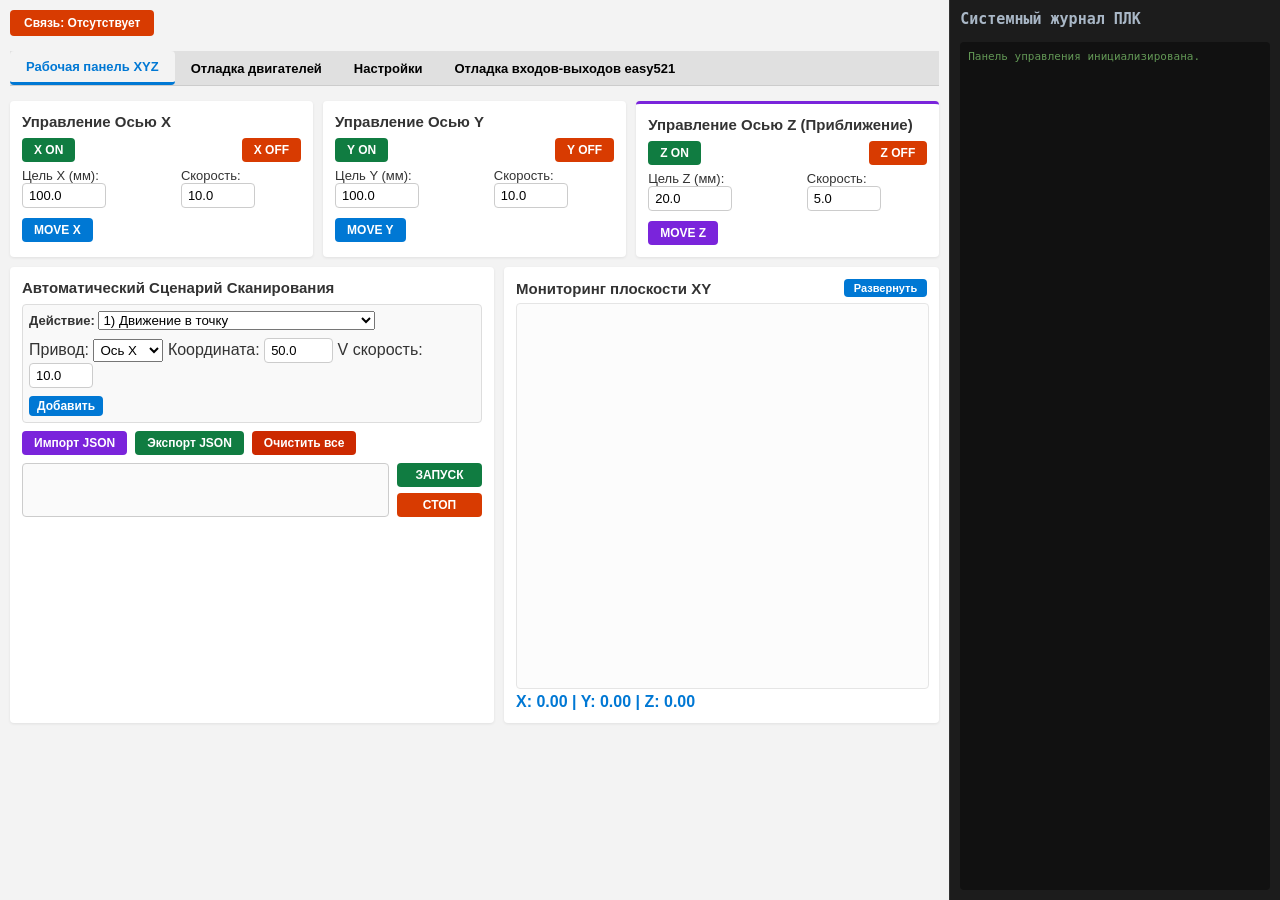
==== src/index.html @ 15db2888 "Initial commit: Inovance XYZ scanner control suite servo_core durable queue (core/), PyQt5 control p" ====
<!DOCTYPE html>
<html lang="ru">
<head>
  <meta charset="UTF-8">
  <title>Inovance XYZ Antenna Scanner Panel</title>
  <link rel="stylesheet" href="style.css">
</head>
<body>

<div id="app">
  <div class="main-content">
    <div class="status-bar">
      <button id="btnConnect" class="btn-danger" style="padding: 6px 14px;" onclick="toggleConnect()">Связь: Отсутствует</button>
    </div>

    <div class="tabs">
      <button id="tab1" class="tab active" onclick="switchTab(1)">Рабочая панель XYZ</button>
      <button id="tab2" class="tab" onclick="switchTab(2)">Отладка двигателей</button>
      <button id="tab3" class="tab" onclick="switchTab(3)">Настройки</button>
      <button id="tab4" class="tab" onclick="switchTab(4)">Отладка входов-выходов easy521</button>
    </div>

    <div id="content1" class="tab-content active">
      <div class="grid-3">
        <div class="card">
          <h3>Управление Осью X</h3>
          <div class="form-group">
            <button class="btn-success" onclick="sendPower(1, true)">X ON</button>
            <button class="btn-danger" onclick="sendPower(1, false)">X OFF</button>
          </div>
          <div class="form-group" style="justify-content: flex-start; gap: 15px; margin-bottom: 10px;">
            <label>Цель X (мм): <input id="main_x_pos" type="number" step="0.01" value="100.0" style="width: 70px;"></label>
            <label>Скорость: <input id="main_x_spd" type="number" step="0.1" value="10.0" style="width: 60px;"></label>
          </div>
          <button class="btn-primary" onclick="moveAbsMain(1)">MOVE X</button>
        </div>

        <div class="card">
          <h3>Управление Осью Y</h3>
          <div class="form-group">
            <button class="btn-success" onclick="sendPower(2, true)">Y ON</button>
            <button class="btn-danger" onclick="sendPower(2, false)">Y OFF</button>
          </div>
          <div class="form-group" style="justify-content: flex-start; gap: 15px; margin-bottom: 10px;">
            <label>Цель Y (мм): <input id="main_y_pos" type="number" step="0.01" value="100.0" style="width: 70px;"></label>
            <label>Скорость: <input id="main_y_spd" type="number" step="0.1" value="10.0" style="width: 60px;"></label>
          </div>
          <button class="btn-primary" onclick="moveAbsMain(2)">MOVE Y</button>
        </div>

        <div class="card" style="border-top: 3px solid #7a24db;">
          <h3>Управление Осью Z (Приближение)</h3>
          <div class="form-group">
            <button class="btn-success" onclick="sendPower(3, true)">Z ON</button>
            <button class="btn-danger" onclick="sendPower(3, false)">Z OFF</button>
          </div>
          <div class="form-group" style="justify-content: flex-start; gap: 15px; margin-bottom: 10px;">
            <label>Цель Z (мм): <input id="main_z_pos" type="number" step="0.01" value="20.0" style="width: 70px;"></label>
            <label>Скорость: <input id="main_z_spd" type="number" step="0.1" value="5.0" style="width: 60px;"></label>
          </div>
          <button class="btn-primary" style="background: #7a24db;" onclick="moveAbsMain(3)">MOVE Z</button>
        </div>
      </div>

      <div class="flex-row-dynamic">
        <div class="card card-trajectory">
          <h3>Автоматический Сценарий Сканирования</h3>
          
          <div class="form-group" style="justify-content: flex-start; gap: 8px; flex-wrap: wrap; margin-bottom: 8px; background: #f9f9f9; padding: 6px; border-radius: 4px; border: 1px solid #ddd;">
            <label><b>Действие:</b> 
              <select id="stepTypeSelect" onchange="toggleStepInputs()">
                <option value="move">1) Движение в точку</option>
                <option value="move_pulse">2) Движение в точку с выдачей импульса</option>
                <option value="delay">3) Задержка (мс)</option>
                <option value="scpi">4) SCPI Команда</option>
                <option value="pulse">5) Отправка импульса</option>
              </select>
            </label>

            <span id="input_group_move">
              Привод:
              <select id="q_axis_select" style="width: 70px; padding: 2px;">
                <option value="1">Ось X</option>
                <option value="2">Ось Y</option>
                <option value="3">Ось Z</option>
              </select>
              Координата: <input id="q_coord" type="number" step="0.1" value="50.0" style="width:55px;">
              V скорость: <input id="q_speed" type="number" step="0.1" value="10.0" style="width:50px;">
            </span>

            <span id="input_group_delay" style="display:none;">
              Пауза: <input id="q_delay" type="number" value="1000" style="width:60px;"> мс
            </span>
            <span id="input_group_scpi" style="display:none;">
              Cmd: <input id="q_scpi" type="text" value=":INITiate:IMMediate" style="width:140px;">
            </span>
            <span id="input_group_pulse" style="display:none; color: #555; font-size: 11px;">
              (Выход Y0 ПЛК)
            </span>

            <button class="btn-primary" style="padding: 3px 8px;" onclick="addPolymorphicStep()">Добавить</button>
          </div>
          
          <div class="form-group" style="justify-content: flex-start; gap: 8px; margin-bottom: 8px;">
            <button class="btn-primary" style="background: #7a24db;" onclick="importJsonSequence()">Импорт JSON</button>
            <button class="btn-success" onclick="exportJsonSequence()">Экспорт JSON</button>
            <button class="btn-danger" style="background: #cc2900;" onclick="clearSelectedPoints()">Очистить все</button>
          </div>

          <div class="trajectory-controls-wrapper" style="display: flex; gap: 8px;">
            <div id="queueContainer" class="queue-container" style="flex: 1;"></div>
            <div class="trajectory-action-btns" style="display:flex; flex-direction:column; gap:6px;">
              <button class="btn-success" style="width:85px;" onclick="startQueue()">ЗАПУСК</button>
              <button class="btn-danger" style="width:85px;" onclick="stopQueue()">СТОП</button>
            </div>
          </div>
        </div>

        <div class="card card-monitoring">
          <div style="display: flex; justify-content: space-between; align-items: center; margin-bottom: 6px;">
            <h3 style="margin: 0;">Мониторинг плоскости XY</h3>
            <button id="btnExpandMonitor" class="btn-primary" style="padding: 3px 10px; font-size: 11px;" onclick="toggleMonitorExpansion()">Развернуть</button>
          </div>
          <canvas id="xyPlotCanvas" height="280"></canvas> 
          <div id="mainRealStats" class="stats-lbl">X: 0.00 | Y: 0.00 | Z: 0.00</div>
        </div>
      </div>
    </div>

    <div id="content2" class="tab-content">
      <div class="grid-3">
        
        <div class="card" style="border-top: 3px solid #0078d4;">
          <h3>Тесты: Ось X</h3>
          <div id="xRealStats" class="stats-lbl">Реальные: 0.00 мм</div>
          <div id="xRawPos" class="raw-data">D210: [0, 0]</div>
          <div id="xErrors" class="raw-data" style="color: #666; font-weight: bold; margin-bottom: 4px;">Ошибки: Нет</div>
          <button class="btn-primary" style="padding: 2px 6px; font-size: 11px; margin-bottom: 6px; background:#4a4a4a;" onclick="readAxisErrorDebug(1)">🔄 Читать MC_ReadAxisError</button>
          <canvas id="xLinearCanvas" width="380" height="40"></canvas>
          <div class="form-group" style="margin-top:6px;">
            <button class="btn-success" onclick="sendPower(1, true)">ON</button>
            <button class="btn-danger" onclick="sendPower(1, false)">OFF</button>
            <button class="btn-warn" onclick="sendReset(1)">Сброс</button>
          </div>
          
          <h4>Позиционирование (MC_MoveAbsolute)</h4>
          <div class="form-group"><label>Коорд (мм):</label><input id="dbg_x_abs_pos" type="number" value="50.0"></div>
          <div class="form-group"><label>Скорость:</label><input id="dbg_x_abs_spd" type="number" value="5.0"></div>
          <button class="btn-primary" style="width:100%; margin-bottom:8px;" onclick="moveAbsDbg(1)">MOVE X</button>
          
          <h4>Смещение координат (MC_SetPosition)</h4>
          <div class="form-group"><label>Новая поз:</label><input id="dbg_x_set_val" type="number" value="0.0"></div>
          <div style="display:flex; gap:6px;">
            <button class="btn-warn" style="flex:1;" onclick="setPosDbg(1)">Применить (D16)</button>
            <button class="btn-danger" style="flex:1; background:#8e24aa;" onclick="resetPosDbg(1)">Сброс в 0.00</button>
          </div>

          <h4>Режим скорости (MC_MoveVelocity)</h4>
          <div class="form-group"><label>V скорость:</label><input id="dbg_x_vel_spd" type="number" value="10.0"></div>
          <div class="form-group"><label>Разгон / Зам:</label>
            <input id="dbg_x_vel_acc" type="number" value="20.0" style="width:45px;">
            <input id="dbg_x_vel_dec" type="number" value="20.0" style="width:45px;">
          </div>
          <div style="display:flex; gap:6px;">
            <button class="btn-success" style="flex:1; background:#0078d4;" onclick="moveVelDbg(1)">КРУИЗ X</button>
            <button class="btn-danger" style="flex:1;" onclick="stopVelDbg(1)">STOP X</button>
          </div>
        </div>

        <div class="card" style="border-top: 3px solid #107c41;">
          <h3>Тесты: Ось Y</h3>
          <div id="yRealStats" class="stats-lbl" style="color:#107c41;">Реальные: 0.00 мм</div>
          <div id="yRawPos" class="raw-data">D220: [0, 0]</div>
          <div id="yErrors" class="raw-data" style="color: #666; font-weight: bold; margin-bottom: 4px;">Ошибки: Нет</div>
          <button class="btn-primary" style="padding: 2px 6px; font-size: 11px; margin-bottom: 6px; background:#4a4a4a;" onclick="readAxisErrorDebug(2)">🔄 Читать MC_ReadAxisError</button>
          <canvas id="yLinearCanvas" width="380" height="40"></canvas>
          <div class="form-group" style="margin-top:6px;">
            <button class="btn-success" onclick="sendPower(2, true)">ON</button>
            <button class="btn-danger" onclick="sendPower(2, false)">OFF</button>
            <button class="btn-warn" onclick="sendReset(2)">Сброс</button>
          </div>
          
          <h4>Позиционирование (MC_MoveAbsolute)</h4>
          <div class="form-group"><label>Коорд (мм):</label><input id="dbg_y_abs_pos" type="number" value="50.0"></div>
          <div class="form-group"><label>Скорость:</label><input id="dbg_y_abs_spd" type="number" value="5.0"></div>
          <button class="btn-primary" style="width:100%; background:#107c41; margin-bottom:8px;" onclick="moveAbsDbg(2)">MOVE Y</button>
          
          <h4>Смещение координат (MC_SetPosition)</h4>
          <div class="form-group"><label>Новая поз:</label><input id="dbg_y_set_val" type="number" value="0.0"></div>
          <div style="display:flex; gap:6px;">
            <button class="btn-warn" style="flex:1;" onclick="setPosDbg(2)">Применить (D46)</button>
            <button class="btn-danger" style="flex:1; background:#8e24aa;" onclick="resetPosDbg(2)">Сброс в 0.00</button>
          </div>

          <h4>Режим скорости (MC_MoveVelocity)</h4>
          <div class="form-group"><label>V скорость:</label><input id="dbg_y_vel_spd" type="number" value="10.0"></div>
          <div class="form-group"><label>Разгон / Зам:</label>
            <input id="dbg_y_vel_acc" type="number" value="20.0" style="width:45px;">
            <input id="dbg_y_vel_dec" type="number" value="20.0" style="width:45px;">
          </div>
          <div style="display:flex; gap:6px;">
            <button class="btn-success" style="flex:1; background:#107c41;" onclick="moveVelDbg(2)">КРУИЗ Y</button>
            <button class="btn-danger" style="flex:1;" onclick="stopVelDbg(2)">STOP Y</button>
          </div>
        </div>

        <div class="card" style="border-top: 3px solid #7a24db;">
          <h3>Тесты: Ось Z</h3>
          <div id="zRealStats" class="stats-lbl" style="color:#7a24db;">Реальные: 0.00 мм</div>
          <div id="zRawPos" class="raw-data">D240: [0, 0]</div>
          <div id="zErrors" class="raw-data" style="color: #666; font-weight: bold; margin-bottom: 4px;">Ошибки: Нет</div>
          <button class="btn-primary" style="padding: 2px 6px; font-size: 11px; margin-bottom: 6px; background:#4a4a4a;" onclick="readAxisErrorDebug(3)">🔄 Читать MC_ReadAxisError</button>
          <canvas id="zLinearCanvas" width="380" height="40"></canvas>
          <div class="form-group" style="margin-top:6px;">
            <button class="btn-success" onclick="sendPower(3, true)">ON</button>
            <button class="btn-danger" onclick="sendPower(3, false)">OFF</button>
            <button class="btn-warn" onclick="sendReset(3)">Сброс</button>
          </div>
          
          <h4>Позиционирование (MC_MoveAbsolute)</h4>
          <div class="form-group"><label>Коорд (мм):</label><input id="dbg_z_abs_pos" type="number" value="10.0"></div>
          <div class="form-group"><label>Скорость:</label><input id="dbg_z_abs_spd" type="number" value="4.0"></div>
          <button class="btn-primary" style="width:100%; background:#7a24db; margin-bottom:8px;" onclick="moveAbsDbg(3)">MOVE Z</button>
          
          <h4>Смещение координат (MC_SetPosition)</h4>
          <div class="form-group"><label>Новая поз:</label><input id="dbg_z_set_val" type="number" value="0.0"></div>
          <div style="display:flex; gap:6px;">
            <button class="btn-warn" style="flex:1;" onclick="setPosDbg(3)">Применить (D66)</button>
            <button class="btn-danger" style="flex:1; background:#8e24aa;" onclick="resetPosDbg(3)">Сброс в 0.00</button>
          </div>

          <h4>Режим скорости (MC_MoveVelocity)</h4>
          <div class="form-group"><label>V скорость:</label><input id="dbg_z_vel_spd" type="number" value="5.0"></div>
          <div class="form-group"><label>Разгон / Зам:</label>
            <input id="dbg_z_vel_acc" type="number" value="10.0" style="width:45px;">
            <input id="dbg_z_vel_dec" type="number" value="10.0" style="width:45px;">
          </div>
          <div style="display:flex; gap:6px;">
            <button class="btn-success" style="flex:1; background:#7a24db;" onclick="moveVelDbg(3)">КРУИЗ Z</button>
            <button class="btn-danger" style="flex:1;" onclick="stopVelDbg(3)">STOP Z</button>
          </div>
        </div>

      </div>
    </div>

    <div id="content3" class="tab-content">
      <div class="grid-3"> <div class="card">
          <h3>Параметры связи ПЛК</h3>
          <div class="form-group"><label>IP Адрес:</label><input id="cfg_plc_ip" type="text" value="192.168.1.88"></div>
          <div class="form-group"><label>Порт Modbus:</label><input id="cfg_plc_port" type="number" value="502"></div>
          <div class="form-group"><label>Период опроса (мс):</label><input id="cfg_poll_ms" type="number" value="150"></div>
        </div>
        <div class="card">
          <h3>Параметры Анализатора (SCPI)</h3>
          <div class="form-group"><label>IP Адрес:</label><input id="cfg_scpi_ip" type="text" value="192.168.1.99"></div>
          <div class="form-group"><label>Порт прибора:</label><input id="cfg_scpi_port" type="number" value="5025"></div>
        </div>
        <div class="card" style="border-top: 3px solid #7a24db;">
          <h3>Конфигурация сетки XYZ шкал</h3>
          <div class="form-group"><label>Мин. X (мм):</label><input id="cfg_x_min" type="number" value="-50.0"></div>
          <div class="form-group"><label>Макс. X (мм):</label><input id="cfg_x_max" type="number" value="500.0"></div>
          <div class="form-group"><label>Мин. Y (мм):</label><input id="cfg_y_min" type="number" value="-50.0"></div>
          <div class="form-group"><label>Макс. Y (мм):</label><input id="cfg_y_max" type="number" value="500.0"></div>
          <div class="form-group"><label>Мин. Z (мм):</label><input id="cfg_z_min" type="number" value="-10.0"></div>
          <div class="form-group"><label>Макс. Z (мм):</label><input id="cfg_z_max" type="number" value="200.0"></div>
          <button class="btn-primary" style="width:100%; background:#7a24db;" onclick="applyGridSettings()">Применить сетку XYZ</button>
        </div>
      </div>
    </div>

    <div id="content4" class="tab-content">
      <div class="grid-2">
        <div class="card" style="border-top: 3px solid #0078d4;">
          <h3>Мониторинг дискретных входов (Easy521)</h3>
          <p style="font-size: 12px; color: #666; margin-bottom: 15px;">Реальный статус физических сигналов и датчиков, подключенных к портам ввода контроллера.</p>
          
          <div style="display: flex; flex-direction: column; gap: 10px;">
            <div style="display:flex; align-items:center;">
              <span id="led_x0" style="display:inline-block; width:15px; height:14px; border-radius:50%; background-color:#ccc; margin-right:10px; transition:all 0.2s;"></span>
              <span style="font-weight:600; font-size:13px; font-family:monospace; width:45px;">[X0]</span>
              <span style="font-size:13px; color:#333;">Датчик исходного положения Home X</span>
            </div>
            <div style="display:flex; align-items:center;">
              <span id="led_x1" style="display:inline-block; width:15px; height:14px; border-radius:50%; background-color:#ccc; margin-right:10px; transition:all 0.2s;"></span>
              <span style="font-weight:600; font-size:13px; font-family:monospace; width:45px;">[X1]</span>
              <span style="font-size:13px; color:#333;">Датчик исходного положения Home Y</span>
            </div>
            <div style="display:flex; align-items:center;">
              <span id="led_x2" style="display:inline-block; width:15px; height:14px; border-radius:50%; background-color:#ccc; margin-right:10px; transition:all 0.2s;"></span>
              <span style="font-weight:600; font-size:13px; font-family:monospace; width:45px;">[X2]</span>
              <span style="font-size:13px; color:#333;">Сигнал триггера готовности прибора (VNA Ready)</span>
            </div>
            <div style="display:flex; align-items:center;">
              <span id="led_x3" style="display:inline-block; width:15px; height:14px; border-radius:50%; background-color:#ccc; margin-right:10px; transition:all 0.2s;"></span>
              <span style="font-weight:600; font-size:13px; font-family:monospace; width:45px;">[X3]</span>
              <span style="font-size:13px; color:#333; font-weight:bold;">Кнопка аварийного отключения сканера (E-Stop)</span>
            </div>
          </div>
        </div>

        <div class="card" style="border-top: 3px solid #d83b01;">
          <h3>Управление дискретными выходами (Easy521)</h3>
          <p style="font-size: 12px; color: #666; margin-bottom: 15px;">Ручная симуляция и активация силовых триггеров исполнительных механизмов.</p>
          
          <div style="display: flex; flex-direction: column; gap: 15px;">
            <div style="background:#f9f9f9; padding:8px; border-radius:4px; border:1px solid #e5e5e5;">
              <div style="display:flex; align-items:center; margin-bottom:6px;">
                <span id="led_y0" style="display:inline-block; width:12px; height:12px; border-radius:50%; background-color:#ccc; margin-right:8px;"></span>
                <span style="font-weight:bold; font-size:13px;">Выход Y0: Запуск замера (Командами)</span>
              </div>
              <div style="display: flex; gap: 8px;">
                <button class="btn-success" style="flex: 1; padding:4px;" onclick="setY0Toggle(true)">HIGH (Вкл)</button>
                <button class="btn-danger" style="flex: 1; padding:4px;" onclick="setY0Toggle(false)">LOW (Выкл)</button>
              </div>
            </div>

            <div style="background:#f9f9f9; padding:8px; border-radius:4px; border:1px solid #e5e5e5;">
              <div style="display:flex; align-items:center; margin-bottom:6px;">
                <span id="led_y1" style="display:inline-block; width:12px; height:12px; border-radius:50%; background-color:#ccc; margin-right:8px;"></span>
                <span style="font-weight:bold; font-size:13px;">Выход Y1: Статический уровень / Затвор питания</span>
              </div>
              <div style="display: flex; gap: 8px;">
                <button class="btn-success" style="flex: 1; padding:4px;" onclick="setOutputToggle(true)">HIGH (Вкл)</button>
                <button class="btn-danger" style="flex: 1; padding:4px;" onclick="setOutputToggle(false)">LOW (Выкл)</button>
              </div>
            </div>

            <div style="background:#f9f9f9; padding:8px; border-radius:4px; border:1px solid #e5e5e5;">
              <div style="display:flex; align-items:center; margin-bottom:6px;">
                <span id="led_y2" style="display:inline-block; width:12px; height:12px; border-radius:50%; background-color:#ccc; margin-right:8px;"></span>
                <span style="font-weight:bold; font-size:13px;">Выход Y2: Непрерывная генерация частоты</span>
              </div>
              <div class="form-group" style="justify-content: flex-start; gap: 10px; margin-bottom: 6px;">
                <label style="font-size:12px;">Частота меандра (Гц): <input id="dbg_out_freq" type="number" value="1000" style="width: 100px; padding:2px; font-size:12px;"></label>
              </div>
              <div style="display: flex; gap: 8px;">
                <button class="btn-primary" style="background: #7a24db; flex: 1; padding:4px;" onclick="setFreqConfig(true)">Старт</button>
                <button class="btn-danger" style="flex: 1; padding:4px;" onclick="setFreqConfig(false)">Стоп</button>
              </div>
            </div>

          </div>
        </div>
      </div>
    </div>

  </div>

  <div class="log-panel">
    <h3>Системный журнал ПЛК</h3>
    <div id="logOutput" class="log-output">Панель управления инициализирована.</div>
  </div>
</div>

<script type="module" src="js/app.js"></script>
</body>
</html>
---- src/style.css ----
/* src/style.css */
body { font-family: 'Segoe UI', Tahoma, Geneva, Verdana, sans-serif; margin: 0; background: #f3f3f3; color: #333; display: flex; height: 100vh; }
#app { display: flex; flex: 1; width: 100%; overflow: hidden; }

.main-content { flex: 3; display: flex; flex-direction: column; padding: 10px; overflow-y: auto; gap: 10px; }
.log-panel { flex: 1; background: #1c1c1c; color: #a9b7c6; font-family: 'Consolas', monospace; padding: 10px; display: flex; flex-direction: column; font-size: 11px; border-left: 1px solid #333; }
.log-output { flex: 1; overflow-y: auto; white-space: pre-wrap; background: #111; padding: 8px; border-radius: 4px; margin-top: 6px; color: #629755; }

.tabs { display: flex; background: #e0e0e0; border-bottom: 1px solid #ccc; }
.tab { padding: 8px 16px; cursor: pointer; background: #e0e0e0; border: none; font-weight: bold; font-size: 13px; }
.tab.active { background: #f3f3f3; border-bottom: 3px solid #0078d4; color: #0078d4; }

.tab-content { display: none; flex-direction: column; gap: 10px; margin-top: 5px; }
.tab-content.active { display: flex; }

.card { background: white; padding: 12px; border-radius: 4px; box-shadow: 0 1px 3px rgba(0,0,0,0.08); }
h3 { margin-top: 0; margin-bottom: 8px; font-size: 15px; font-weight: 600; }
h4 { margin-top: 8px; margin-bottom: 4px; font-size: 13px; }

.grid-2 { display: grid; grid-template-columns: 1fr 1fr; gap: 10px; }
.grid-3 { display: grid; grid-template-columns: 1fr 1fr 1fr; gap: 10px; }

.flex-row-dynamic { display: flex; gap: 10px; align-items: stretch; width: 100%; }

.card-trajectory { min-width: 460px; flex: 1; transition: all 0.2s ease-in-out; } 
.card-monitoring { flex: 1.5; flex-grow: 1; transition: all 0.2s ease-in-out; }  

.form-group { margin-bottom: 6px; display: flex; align-items: center; justify-content: space-between; gap: 6px; }
label { font-weight: 500; font-size: 13px; }

input { width: 110px; padding: 4px 6px; border: 1px solid #ccc; border-radius: 4px; font-size: 13px; }
button { padding: 5px 12px; border: none; border-radius: 4px; cursor: pointer; font-weight: bold; font-size: 12px; }

.btn-primary { background: #0078d4; color: white; }
.btn-primary:hover { background: #005a9e; }
.btn-danger { background: #d83b01; color: white; }
.btn-danger:hover { background: #b83201; }
.btn-success { background: #107c41; color: white; }
.btn-success:hover { background: #0b592e; }
.btn-warn { background: #fff2cc; color: #d83b01; border: 1px solid #d83b01; padding: 5px 10px; }

.status-bar { display: flex; align-items: center; gap: 10px; margin-bottom: 5px; }
.stats-lbl { font-size: 16px; font-weight: bold; color: #0078d4; margin-top: 4px; }
.raw-data { font-family: 'Consolas', monospace; color: #666; font-size: 11px; margin-top: 2px; }

canvas { display: block; background: #fcfcfc; border: 1px solid #e5e5e5; border-radius: 4px; margin: 4px 0; }
#xyPlotCanvas { width: 100%; } 

.queue-container { display: flex; flex-direction: column; gap: 4px; max-height: 280px; overflow-y: auto; border: 1px solid #ccc; padding: 6px; border-radius: 4px; background: #fafafa; }
.queue-row { display: flex; align-items: center; gap: 8px; padding: 4px; background: white; border: 1px solid #e0e0e0; border-radius: 4px; user-select: none; position: relative; }
.chk-inline { width: 14px; height: 14px; margin: 0; cursor: pointer; }

.drag-handle { cursor: move; color: #0078d4; font-weight: bold; padding: 2px 6px; font-size: 15px; background: #f0f0f0; border-radius: 3px; border: 1px solid #ddd; touch-action: none; }
.drag-handle:active { cursor: grabbing; background: #0078d4; color: white; }

.queue-row span.step-title { font-weight: bold; font-size: 12px; color: #555; width: 50px; }
.queue-row label { font-size: 11px; color: #666; display: flex; align-items: center; gap: 2px; }
.queue-row input.val-input { width: 50px; padding: 2px 4px; font-size: 12px; border: 1px solid #bbb; }
.queue-row .btn-delete-inline { padding: 3px 6px; font-size: 11px; background: #cc2900; color: white; margin-left: auto; }
.queue-row .btn-delete-inline:hover { background: #a32000; }
.queue-row.current-active-step { border: 2px solid #0078d4; background: #f0f7ff; box-shadow: 0 0 4px rgba(0,120,212,0.2); }

.card-trajectory.compact { min-width: 320px !important; max-width: 320px !important; flex: 0 0 320px !important; }
.card-trajectory.compact .queue-container { max-height: 280px !important; }
.card-trajectory.compact input { width: 40px !important; padding: 3px 4px !important; font-size: 11px !important; }
.card-trajectory.compact .form-group button { padding: 4px 6px !important; font-size: 11px !important; }
.card-trajectory.compact .trajectory-controls-wrapper { flex-direction: column !important; align-items: stretch !important; }
.card-trajectory.compact .trajectory-action-btns { flex-direction: row !important; width: 100% !important; }
.card-trajectory.compact .trajectory-action-btns button { flex: 1 !important; width: auto !important; padding: 5px 0 !important; }
.card-trajectory.compact .queue-row { gap: 2px !important; padding: 3px !important; }
.card-trajectory.compact .queue-row span.step-title { width: auto !important; font-size: 11px !important; }
.card-trajectory.compact .queue-row label { font-size: 10px !important; }
.card-trajectory.compact .queue-row input.val-input { width: 34px !important; padding: 1px !important; font-size: 11px !important; }
.card-trajectory.compact .queue-row .btn-delete-inline { padding: 2px 4px !important; font-size: 10px !important; }
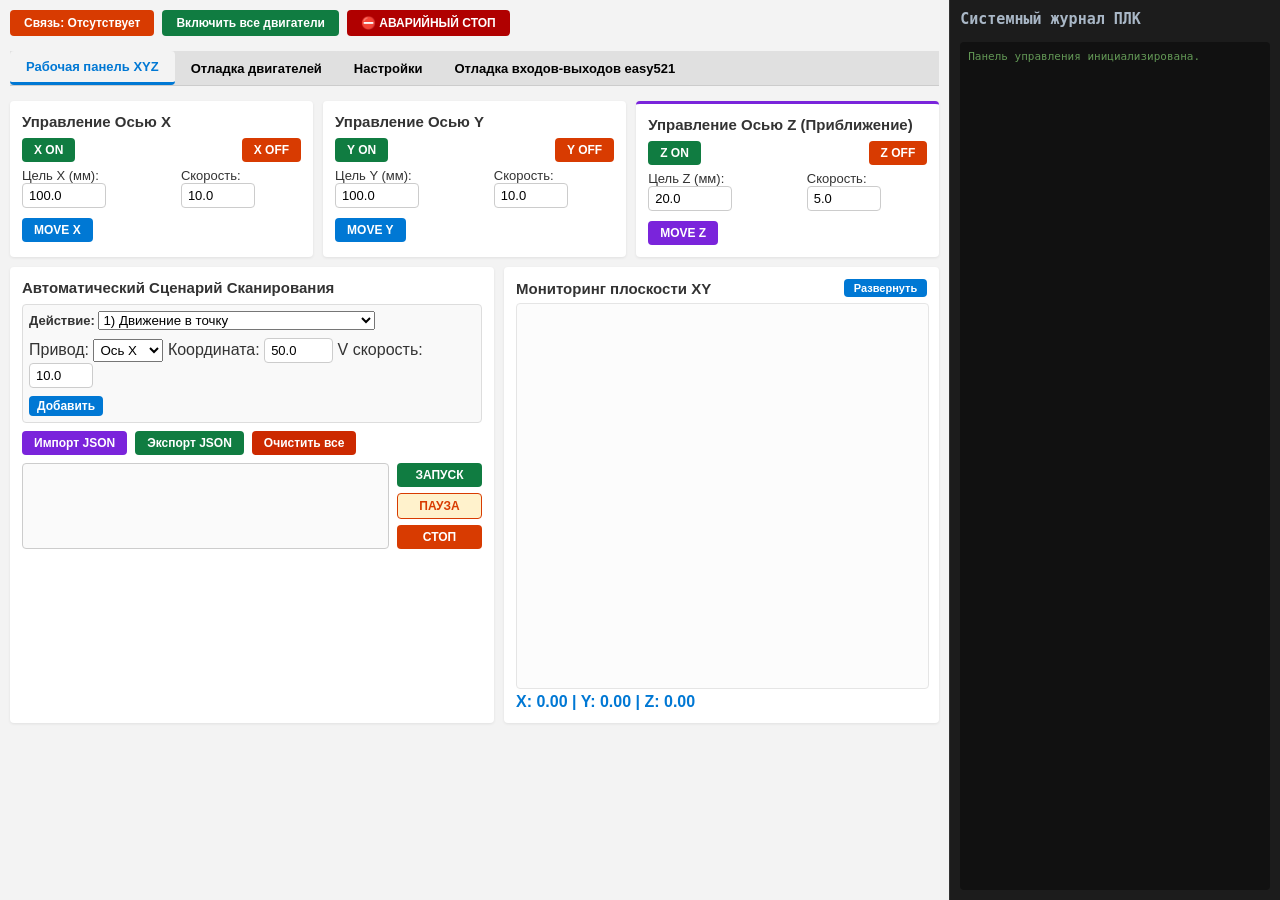
==== commit c511a1e7: "Port Python panel functional changes to Tauri app Bring the python_panel features into the Rust/Taur" ====
--- a/src/index.html
+++ b/src/index.html
@@ -9,8 +9,10 @@
 
 <div id="app">
   <div class="main-content">
-    <div class="status-bar">
+    <div class="status-bar" style="display:flex; gap:8px; align-items:center;">
       <button id="btnConnect" class="btn-danger" style="padding: 6px 14px;" onclick="toggleConnect()">Связь: Отсутствует</button>
+      <button id="btnEnableAll" class="btn-success" style="padding: 6px 14px;" onclick="enableAllMotors()">Включить все двигатели</button>
+      <button id="btnEstop" class="btn-danger" style="padding: 6px 14px; background:#b00000; font-weight:bold;" onclick="emergencyStopAll()">⛔ АВАРИЙНЫЙ СТОП</button>
     </div>
 
     <div class="tabs">
@@ -111,6 +113,7 @@
             <div id="queueContainer" class="queue-container" style="flex: 1;"></div>
             <div class="trajectory-action-btns" style="display:flex; flex-direction:column; gap:6px;">
               <button class="btn-success" style="width:85px;" onclick="startQueue()">ЗАПУСК</button>
+              <button id="btnPauseQueue" class="btn-warn" style="width:85px;" onclick="togglePause()">ПАУЗА</button>
               <button class="btn-danger" style="width:85px;" onclick="stopQueue()">СТОП</button>
             </div>
           </div>
@@ -250,6 +253,17 @@
           <div class="form-group"><label>IP Адрес:</label><input id="cfg_plc_ip" type="text" value="192.168.1.88"></div>
           <div class="form-group"><label>Порт Modbus:</label><input id="cfg_plc_port" type="number" value="502"></div>
           <div class="form-group"><label>Период опроса (мс):</label><input id="cfg_poll_ms" type="number" value="150"></div>
+          <div class="form-group" style="justify-content:flex-start; gap:6px;">
+            <label style="display:flex; align-items:center; gap:6px;"><input id="cfg_auto_connect" type="checkbox"> Автоподключение при запуске</label>
+          </div>
+          <div class="form-group" style="justify-content:flex-start; gap:12px;">
+            <label style="font-weight:600;">Подключённые оси:</label>
+            <label style="display:flex; align-items:center; gap:4px;"><input id="cfg_axis_x" type="checkbox" checked> X</label>
+            <label style="display:flex; align-items:center; gap:4px;"><input id="cfg_axis_y" type="checkbox" checked> Y</label>
+            <label style="display:flex; align-items:center; gap:4px;"><input id="cfg_axis_z" type="checkbox" checked> Z</label>
+          </div>
+          <p style="font-size:11px; color:#888; margin:4px 0 8px;">Движения сценария по неподключённым осям пропускаются (защита от зависания).</p>
+          <button class="btn-primary" style="width:100%;" onclick="saveAppConfig()">💾 Сохранить настройки</button>
         </div>
         <div class="card">
           <h3>Параметры Анализатора (SCPI)</h3>
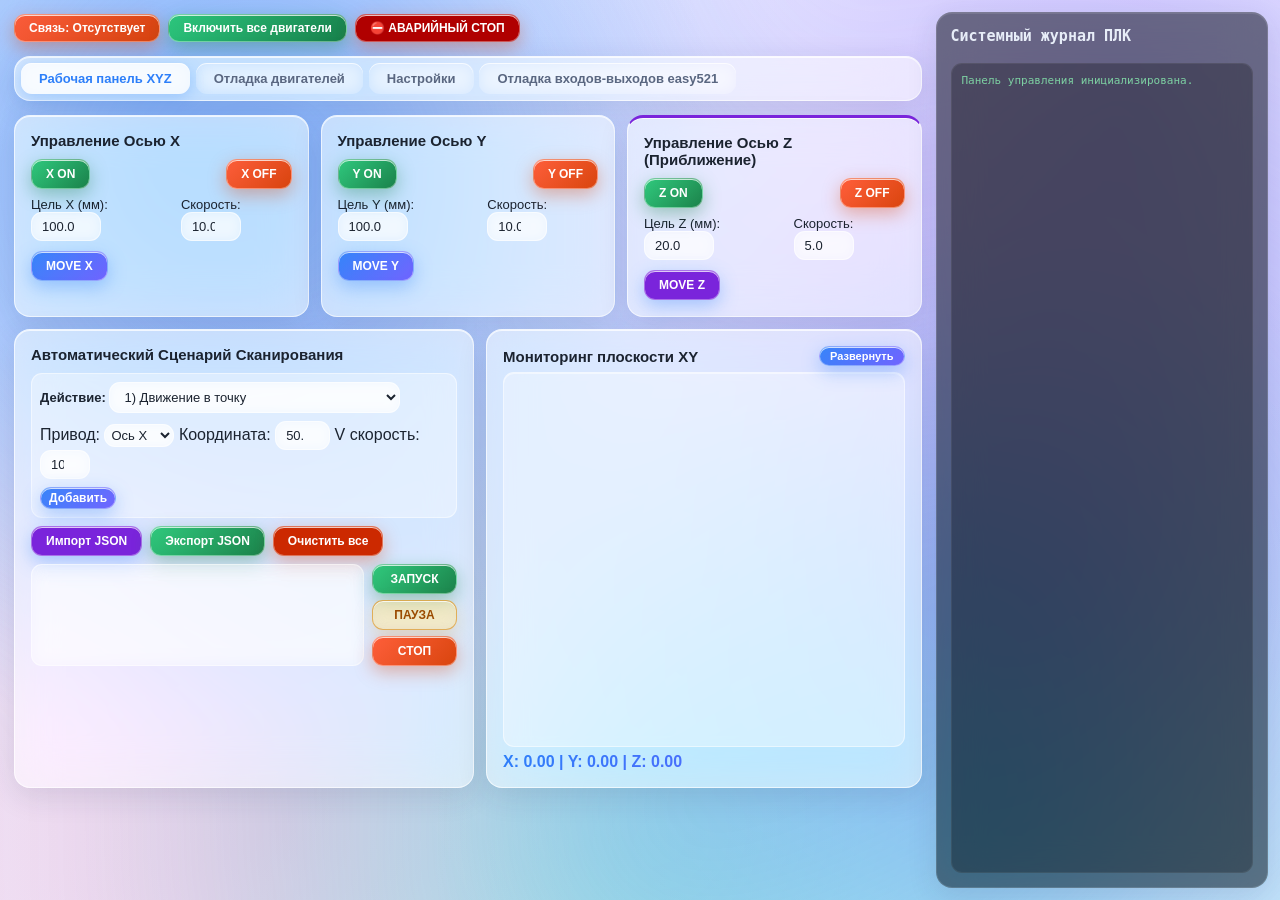
==== commit 45226887: "Restyle Tauri UI with liquid glass theme Full rewrite of src/style.css to a glassmorphism look (clas" ====
--- a/src/index.html
+++ b/src/index.html
@@ -68,7 +68,7 @@
         <div class="card card-trajectory">
           <h3>Автоматический Сценарий Сканирования</h3>
           
-          <div class="form-group" style="justify-content: flex-start; gap: 8px; flex-wrap: wrap; margin-bottom: 8px; background: #f9f9f9; padding: 6px; border-radius: 4px; border: 1px solid #ddd;">
+          <div class="form-group" style="justify-content: flex-start; gap: 8px; flex-wrap: wrap; margin-bottom: 8px; background: rgba(255,255,255,0.35); padding: 8px; border-radius: 11px; border: 1px solid rgba(255,255,255,0.5);">
             <label><b>Действие:</b> 
               <select id="stepTypeSelect" onchange="toggleStepInputs()">
                 <option value="move">1) Движение в точку</option>
@@ -318,7 +318,7 @@
           <p style="font-size: 12px; color: #666; margin-bottom: 15px;">Ручная симуляция и активация силовых триггеров исполнительных механизмов.</p>
           
           <div style="display: flex; flex-direction: column; gap: 15px;">
-            <div style="background:#f9f9f9; padding:8px; border-radius:4px; border:1px solid #e5e5e5;">
+            <div style="background:rgba(255,255,255,0.35); padding:10px; border-radius:11px; border:1px solid rgba(255,255,255,0.5);">
               <div style="display:flex; align-items:center; margin-bottom:6px;">
                 <span id="led_y0" style="display:inline-block; width:12px; height:12px; border-radius:50%; background-color:#ccc; margin-right:8px;"></span>
                 <span style="font-weight:bold; font-size:13px;">Выход Y0: Запуск замера (Командами)</span>
@@ -329,7 +329,7 @@
               </div>
             </div>
 
-            <div style="background:#f9f9f9; padding:8px; border-radius:4px; border:1px solid #e5e5e5;">
+            <div style="background:rgba(255,255,255,0.35); padding:10px; border-radius:11px; border:1px solid rgba(255,255,255,0.5);">
               <div style="display:flex; align-items:center; margin-bottom:6px;">
                 <span id="led_y1" style="display:inline-block; width:12px; height:12px; border-radius:50%; background-color:#ccc; margin-right:8px;"></span>
                 <span style="font-weight:bold; font-size:13px;">Выход Y1: Статический уровень / Затвор питания</span>
@@ -340,7 +340,7 @@
               </div>
             </div>
 
-            <div style="background:#f9f9f9; padding:8px; border-radius:4px; border:1px solid #e5e5e5;">
+            <div style="background:rgba(255,255,255,0.35); padding:10px; border-radius:11px; border:1px solid rgba(255,255,255,0.5);">
               <div style="display:flex; align-items:center; margin-bottom:6px;">
                 <span id="led_y2" style="display:inline-block; width:12px; height:12px; border-radius:50%; background-color:#ccc; margin-right:8px;"></span>
                 <span style="font-weight:bold; font-size:13px;">Выход Y2: Непрерывная генерация частоты</span>
--- a/src/style.css
+++ b/src/style.css
@@ -1,65 +1,306 @@
-/* src/style.css */
-body { font-family: 'Segoe UI', Tahoma, Geneva, Verdana, sans-serif; margin: 0; background: #f3f3f3; color: #333; display: flex; height: 100vh; }
-#app { display: flex; flex: 1; width: 100%; overflow: hidden; }
-
-.main-content { flex: 3; display: flex; flex-direction: column; padding: 10px; overflow-y: auto; gap: 10px; }
-.log-panel { flex: 1; background: #1c1c1c; color: #a9b7c6; font-family: 'Consolas', monospace; padding: 10px; display: flex; flex-direction: column; font-size: 11px; border-left: 1px solid #333; }
-.log-output { flex: 1; overflow-y: auto; white-space: pre-wrap; background: #111; padding: 8px; border-radius: 4px; margin-top: 6px; color: #629755; }
-
-.tabs { display: flex; background: #e0e0e0; border-bottom: 1px solid #ccc; }
-.tab { padding: 8px 16px; cursor: pointer; background: #e0e0e0; border: none; font-weight: bold; font-size: 13px; }
-.tab.active { background: #f3f3f3; border-bottom: 3px solid #0078d4; color: #0078d4; }
-
-.tab-content { display: none; flex-direction: column; gap: 10px; margin-top: 5px; }
+/* src/style.css — Liquid Glass UI
+   Стекломорфизм: полупрозрачные матовые панели с backdrop-blur поверх
+   подвижной «авроровой» подложки, стеклянные элементы управления со
+   свечением. Имена классов сохранены — разметка не меняется. */
+
+:root {
+  --accent: #2d7ff9;
+  --accent-2: #6a5cff;
+  --text: #1b2330;
+  --text-soft: #5a6781;
+
+  /* Базовое матовое стекло */
+  --glass-bg: rgba(255, 255, 255, 0.55);
+  --glass-bg-strong: rgba(255, 255, 255, 0.72);
+  --glass-border: rgba(255, 255, 255, 0.65);
+  --glass-blur: blur(22px) saturate(180%);
+
+  --radius: 16px;
+  --radius-sm: 11px;
+
+  /* Тени: мягкая глубина + верхний световой блик стекла */
+  --shadow: 0 8px 30px rgba(31, 45, 80, 0.12);
+  --shadow-hover: 0 12px 40px rgba(31, 45, 80, 0.18);
+  --edge-light: inset 0 1px 0 rgba(255, 255, 255, 0.75);
+}
+
+* { box-sizing: border-box; }
+
+body {
+  font-family: 'Segoe UI', Tahoma, Geneva, Verdana, sans-serif;
+  margin: 0;
+  color: var(--text);
+  display: flex;
+  height: 100vh;
+  overflow: hidden;
+  /* Светлая авроровая подложка — то, что преломляет стекло */
+  background:
+    radial-gradient(circle at 12% 18%, rgba(45, 127, 249, 0.30), transparent 42%),
+    radial-gradient(circle at 88% 12%, rgba(106, 92, 255, 0.28), transparent 45%),
+    radial-gradient(circle at 78% 88%, rgba(0, 196, 204, 0.26), transparent 45%),
+    radial-gradient(circle at 22% 92%, rgba(216, 59, 120, 0.18), transparent 45%),
+    linear-gradient(135deg, #eef3ff 0%, #f3edff 50%, #e9fbff 100%);
+}
+
+/* Подвижные цветовые «пятна» за стеклом — медленный дрейф */
+body::before {
+  content: "";
+  position: fixed;
+  inset: -25%;
+  z-index: -1;
+  pointer-events: none;
+  background:
+    radial-gradient(circle at 30% 30%, rgba(45, 127, 249, 0.45), transparent 35%),
+    radial-gradient(circle at 70% 60%, rgba(106, 92, 255, 0.40), transparent 38%),
+    radial-gradient(circle at 50% 80%, rgba(0, 196, 204, 0.35), transparent 40%);
+  filter: blur(60px);
+  animation: aurora 28s ease-in-out infinite alternate;
+}
+
+@keyframes aurora {
+  0%   { transform: translate(0, 0) scale(1) rotate(0deg); }
+  50%  { transform: translate(3%, -2%) scale(1.12) rotate(8deg); }
+  100% { transform: translate(-3%, 2%) scale(1.05) rotate(-6deg); }
+}
+
+#app { display: flex; flex: 1; width: 100%; overflow: hidden; background: transparent; }
+
+.main-content {
+  flex: 3;
+  display: flex;
+  flex-direction: column;
+  padding: 14px;
+  overflow-y: auto;
+  gap: 12px;
+}
+
+/* --- Системный журнал: тёмное матовое стекло --- */
+.log-panel {
+  flex: 1;
+  margin: 12px 12px 12px 0;
+  background: rgba(18, 22, 33, 0.55);
+  -webkit-backdrop-filter: var(--glass-blur);
+  backdrop-filter: var(--glass-blur);
+  color: #cdd6e6;
+  font-family: 'Consolas', monospace;
+  padding: 14px;
+  display: flex;
+  flex-direction: column;
+  font-size: 11px;
+  border: 1px solid rgba(255, 255, 255, 0.12);
+  border-radius: var(--radius);
+  box-shadow: var(--shadow), inset 0 1px 0 rgba(255, 255, 255, 0.10);
+}
+.log-panel h3 { color: #e7edf8; }
+.log-output {
+  flex: 1;
+  overflow-y: auto;
+  white-space: pre-wrap;
+  background: rgba(0, 0, 0, 0.28);
+  padding: 10px;
+  border-radius: var(--radius-sm);
+  margin-top: 8px;
+  color: #7dd1a3;
+  border: 1px solid rgba(255, 255, 255, 0.06);
+}
+
+/* --- Вкладки: стеклянные «пилюли» --- */
+.tabs {
+  display: flex;
+  gap: 6px;
+  padding: 6px;
+  background: var(--glass-bg);
+  -webkit-backdrop-filter: var(--glass-blur);
+  backdrop-filter: var(--glass-blur);
+  border: 1px solid var(--glass-border);
+  border-radius: var(--radius);
+  box-shadow: var(--shadow), var(--edge-light);
+}
+.tab {
+  padding: 8px 18px;
+  cursor: pointer;
+  background: transparent;
+  border: none;
+  border-radius: var(--radius-sm);
+  font-weight: 600;
+  font-size: 13px;
+  color: var(--text-soft);
+  transition: all 0.2s ease;
+}
+.tab:hover { background: rgba(255, 255, 255, 0.45); color: var(--text); }
+.tab.active {
+  background: var(--glass-bg-strong);
+  color: var(--accent);
+  box-shadow: 0 4px 14px rgba(45, 127, 249, 0.25), var(--edge-light);
+}
+
+.tab-content { display: none; flex-direction: column; gap: 12px; margin-top: 2px; }
 .tab-content.active { display: flex; }
 
-.card { background: white; padding: 12px; border-radius: 4px; box-shadow: 0 1px 3px rgba(0,0,0,0.08); }
-h3 { margin-top: 0; margin-bottom: 8px; font-size: 15px; font-weight: 600; }
-h4 { margin-top: 8px; margin-bottom: 4px; font-size: 13px; }
-
-.grid-2 { display: grid; grid-template-columns: 1fr 1fr; gap: 10px; }
-.grid-3 { display: grid; grid-template-columns: 1fr 1fr 1fr; gap: 10px; }
-
-.flex-row-dynamic { display: flex; gap: 10px; align-items: stretch; width: 100%; }
-
-.card-trajectory { min-width: 460px; flex: 1; transition: all 0.2s ease-in-out; } 
-.card-monitoring { flex: 1.5; flex-grow: 1; transition: all 0.2s ease-in-out; }  
-
-.form-group { margin-bottom: 6px; display: flex; align-items: center; justify-content: space-between; gap: 6px; }
-label { font-weight: 500; font-size: 13px; }
-
-input { width: 110px; padding: 4px 6px; border: 1px solid #ccc; border-radius: 4px; font-size: 13px; }
-button { padding: 5px 12px; border: none; border-radius: 4px; cursor: pointer; font-weight: bold; font-size: 12px; }
-
-.btn-primary { background: #0078d4; color: white; }
-.btn-primary:hover { background: #005a9e; }
-.btn-danger { background: #d83b01; color: white; }
-.btn-danger:hover { background: #b83201; }
-.btn-success { background: #107c41; color: white; }
-.btn-success:hover { background: #0b592e; }
-.btn-warn { background: #fff2cc; color: #d83b01; border: 1px solid #d83b01; padding: 5px 10px; }
-
-.status-bar { display: flex; align-items: center; gap: 10px; margin-bottom: 5px; }
-.stats-lbl { font-size: 16px; font-weight: bold; color: #0078d4; margin-top: 4px; }
-.raw-data { font-family: 'Consolas', monospace; color: #666; font-size: 11px; margin-top: 2px; }
-
-canvas { display: block; background: #fcfcfc; border: 1px solid #e5e5e5; border-radius: 4px; margin: 4px 0; }
-#xyPlotCanvas { width: 100%; } 
-
-.queue-container { display: flex; flex-direction: column; gap: 4px; max-height: 280px; overflow-y: auto; border: 1px solid #ccc; padding: 6px; border-radius: 4px; background: #fafafa; }
-.queue-row { display: flex; align-items: center; gap: 8px; padding: 4px; background: white; border: 1px solid #e0e0e0; border-radius: 4px; user-select: none; position: relative; }
+/* --- Карточки: матовое стекло --- */
+.card {
+  background: var(--glass-bg);
+  -webkit-backdrop-filter: var(--glass-blur);
+  backdrop-filter: var(--glass-blur);
+  padding: 16px;
+  border-radius: var(--radius);
+  border: 1px solid var(--glass-border);
+  box-shadow: var(--shadow), var(--edge-light);
+  transition: box-shadow 0.25s ease, transform 0.25s ease;
+}
+.card:hover { box-shadow: var(--shadow-hover), var(--edge-light); }
+
+h3 { margin-top: 0; margin-bottom: 10px; font-size: 15px; font-weight: 700; color: var(--text); }
+h4 { margin-top: 10px; margin-bottom: 5px; font-size: 13px; color: var(--text-soft); }
+
+.grid-2 { display: grid; grid-template-columns: 1fr 1fr; gap: 12px; }
+.grid-3 { display: grid; grid-template-columns: 1fr 1fr 1fr; gap: 12px; }
+
+.flex-row-dynamic { display: flex; gap: 12px; align-items: stretch; width: 100%; }
+
+.card-trajectory { min-width: 460px; flex: 1; transition: all 0.2s ease-in-out; }
+.card-monitoring { flex: 1.5; flex-grow: 1; transition: all 0.2s ease-in-out; }
+
+.form-group { margin-bottom: 8px; display: flex; align-items: center; justify-content: space-between; gap: 6px; }
+label { font-weight: 500; font-size: 13px; color: var(--text); }
+
+/* --- Поля ввода: стеклянные --- */
+input {
+  width: 110px;
+  padding: 6px 10px;
+  border: 1px solid rgba(255, 255, 255, 0.6);
+  border-radius: var(--radius-sm);
+  font-size: 13px;
+  color: var(--text);
+  background: rgba(255, 255, 255, 0.45);
+  -webkit-backdrop-filter: blur(6px);
+  backdrop-filter: blur(6px);
+  transition: border-color 0.2s ease, box-shadow 0.2s ease, background 0.2s ease;
+}
+input:focus {
+  outline: none;
+  border-color: var(--accent);
+  background: rgba(255, 255, 255, 0.7);
+  box-shadow: 0 0 0 3px rgba(45, 127, 249, 0.22);
+}
+input[type="checkbox"] { width: auto; }
+
+/* Выпадающие списки в едином стеклянном стиле */
+select {
+  padding: 6px 10px;
+  border: 1px solid rgba(255, 255, 255, 0.6);
+  border-radius: var(--radius-sm);
+  font-size: 13px;
+  color: var(--text);
+  background: rgba(255, 255, 255, 0.5);
+  -webkit-backdrop-filter: blur(6px);
+  backdrop-filter: blur(6px);
+  cursor: pointer;
+  transition: border-color 0.2s ease, box-shadow 0.2s ease;
+}
+select:focus {
+  outline: none;
+  border-color: var(--accent);
+  box-shadow: 0 0 0 3px rgba(45, 127, 249, 0.22);
+}
+
+/* --- Кнопки: цветное стекло со свечением --- */
+button {
+  padding: 7px 14px;
+  border: 1px solid rgba(255, 255, 255, 0.35);
+  border-radius: var(--radius-sm);
+  cursor: pointer;
+  font-weight: 600;
+  font-size: 12px;
+  color: #fff;
+  -webkit-backdrop-filter: blur(8px);
+  backdrop-filter: blur(8px);
+  box-shadow: var(--edge-light);
+  transition: transform 0.15s ease, box-shadow 0.2s ease, filter 0.2s ease;
+}
+button:hover { transform: translateY(-1px); filter: brightness(1.06); }
+button:active { transform: translateY(0); filter: brightness(0.97); }
+
+.btn-primary { background: linear-gradient(135deg, rgba(45,127,249,0.95), rgba(106,92,255,0.95)); box-shadow: 0 6px 18px rgba(45,127,249,0.35), var(--edge-light); }
+.btn-primary:hover { box-shadow: 0 10px 26px rgba(45,127,249,0.45), var(--edge-light); }
+
+.btn-danger { background: linear-gradient(135deg, rgba(255,86,48,0.95), rgba(216,59,1,0.95)); box-shadow: 0 6px 18px rgba(216,59,1,0.35), var(--edge-light); }
+.btn-danger:hover { box-shadow: 0 10px 26px rgba(216,59,1,0.45), var(--edge-light); }
+
+.btn-success { background: linear-gradient(135deg, rgba(38,198,118,0.95), rgba(16,124,65,0.95)); box-shadow: 0 6px 18px rgba(16,124,65,0.35), var(--edge-light); }
+.btn-success:hover { box-shadow: 0 10px 26px rgba(16,124,65,0.45), var(--edge-light); }
+
+.btn-warn {
+  background: rgba(255, 214, 102, 0.35);
+  color: #9a4a00;
+  border: 1px solid rgba(216, 130, 1, 0.55);
+  box-shadow: 0 6px 18px rgba(230, 160, 20, 0.25), var(--edge-light);
+}
+.btn-warn:hover { background: rgba(255, 214, 102, 0.5); }
+
+/* --- Статус-бар и метрики --- */
+.status-bar { display: flex; align-items: center; gap: 10px; margin-bottom: 2px; }
+.stats-lbl {
+  font-size: 16px; font-weight: 700; margin-top: 4px;
+  background: linear-gradient(135deg, var(--accent), var(--accent-2));
+  -webkit-background-clip: text; background-clip: text; -webkit-text-fill-color: transparent;
+}
+.raw-data { font-family: 'Consolas', monospace; color: var(--text-soft); font-size: 11px; margin-top: 2px; }
+
+canvas {
+  display: block;
+  background: rgba(255, 255, 255, 0.35);
+  border: 1px solid rgba(255, 255, 255, 0.5);
+  border-radius: var(--radius-sm);
+  margin: 6px 0;
+  box-shadow: inset 0 1px 0 rgba(255, 255, 255, 0.5);
+}
+#xyPlotCanvas { width: 100%; }
+
+/* --- Очередь сценария --- */
+.queue-container {
+  display: flex; flex-direction: column; gap: 6px;
+  max-height: 280px; overflow-y: auto;
+  border: 1px solid rgba(255, 255, 255, 0.5);
+  padding: 8px; border-radius: var(--radius-sm);
+  background: rgba(255, 255, 255, 0.28);
+  -webkit-backdrop-filter: blur(8px); backdrop-filter: blur(8px);
+}
+.queue-row {
+  display: flex; align-items: center; gap: 8px; padding: 6px;
+  background: rgba(255, 255, 255, 0.6);
+  border: 1px solid rgba(255, 255, 255, 0.6);
+  border-radius: var(--radius-sm);
+  user-select: none; position: relative;
+  transition: background 0.15s ease, box-shadow 0.2s ease;
+}
 .chk-inline { width: 14px; height: 14px; margin: 0; cursor: pointer; }
 
-.drag-handle { cursor: move; color: #0078d4; font-weight: bold; padding: 2px 6px; font-size: 15px; background: #f0f0f0; border-radius: 3px; border: 1px solid #ddd; touch-action: none; }
-.drag-handle:active { cursor: grabbing; background: #0078d4; color: white; }
-
-.queue-row span.step-title { font-weight: bold; font-size: 12px; color: #555; width: 50px; }
-.queue-row label { font-size: 11px; color: #666; display: flex; align-items: center; gap: 2px; }
-.queue-row input.val-input { width: 50px; padding: 2px 4px; font-size: 12px; border: 1px solid #bbb; }
+.drag-handle {
+  cursor: move; color: var(--accent); font-weight: bold; padding: 2px 6px; font-size: 15px;
+  background: rgba(255, 255, 255, 0.55); border-radius: 7px;
+  border: 1px solid rgba(255, 255, 255, 0.6); touch-action: none;
+}
+.drag-handle:active { cursor: grabbing; background: var(--accent); color: white; }
+
+.queue-row span.step-title { font-weight: bold; font-size: 12px; color: var(--text-soft); width: 50px; }
+.queue-row label { font-size: 11px; color: var(--text-soft); display: flex; align-items: center; gap: 2px; }
+.queue-row input.val-input { width: 50px; padding: 2px 4px; font-size: 12px; }
 .queue-row .btn-delete-inline { padding: 3px 6px; font-size: 11px; background: #cc2900; color: white; margin-left: auto; }
 .queue-row .btn-delete-inline:hover { background: #a32000; }
-.queue-row.current-active-step { border: 2px solid #0078d4; background: #f0f7ff; box-shadow: 0 0 4px rgba(0,120,212,0.2); }
-
+.queue-row.current-active-step {
+  border: 1px solid rgba(45, 127, 249, 0.7);
+  background: rgba(45, 127, 249, 0.16);
+  box-shadow: 0 0 0 2px rgba(45, 127, 249, 0.2), 0 6px 16px rgba(45, 127, 249, 0.22);
+}
+
+/* --- Тонкие стеклянные скроллбары --- */
+::-webkit-scrollbar { width: 10px; height: 10px; }
+::-webkit-scrollbar-track { background: transparent; }
+::-webkit-scrollbar-thumb { background: rgba(120, 140, 180, 0.35); border-radius: 8px; border: 2px solid transparent; background-clip: padding-box; }
+::-webkit-scrollbar-thumb:hover { background: rgba(120, 140, 180, 0.55); background-clip: padding-box; }
+
+/* --- Компактный режим монитора (без изменений логики) --- */
 .card-trajectory.compact { min-width: 320px !important; max-width: 320px !important; flex: 0 0 320px !important; }
 .card-trajectory.compact .queue-container { max-height: 280px !important; }
 .card-trajectory.compact input { width: 40px !important; padding: 3px 4px !important; font-size: 11px !important; }
@@ -71,4 +312,4 @@
 .card-trajectory.compact .queue-row span.step-title { width: auto !important; font-size: 11px !important; }
 .card-trajectory.compact .queue-row label { font-size: 10px !important; }
 .card-trajectory.compact .queue-row input.val-input { width: 34px !important; padding: 1px !important; font-size: 11px !important; }
-.card-trajectory.compact .queue-row .btn-delete-inline { padding: 2px 4px !important; font-size: 10px !important; }+.card-trajectory.compact .queue-row .btn-delete-inline { padding: 2px 4px !important; font-size: 10px !important; }
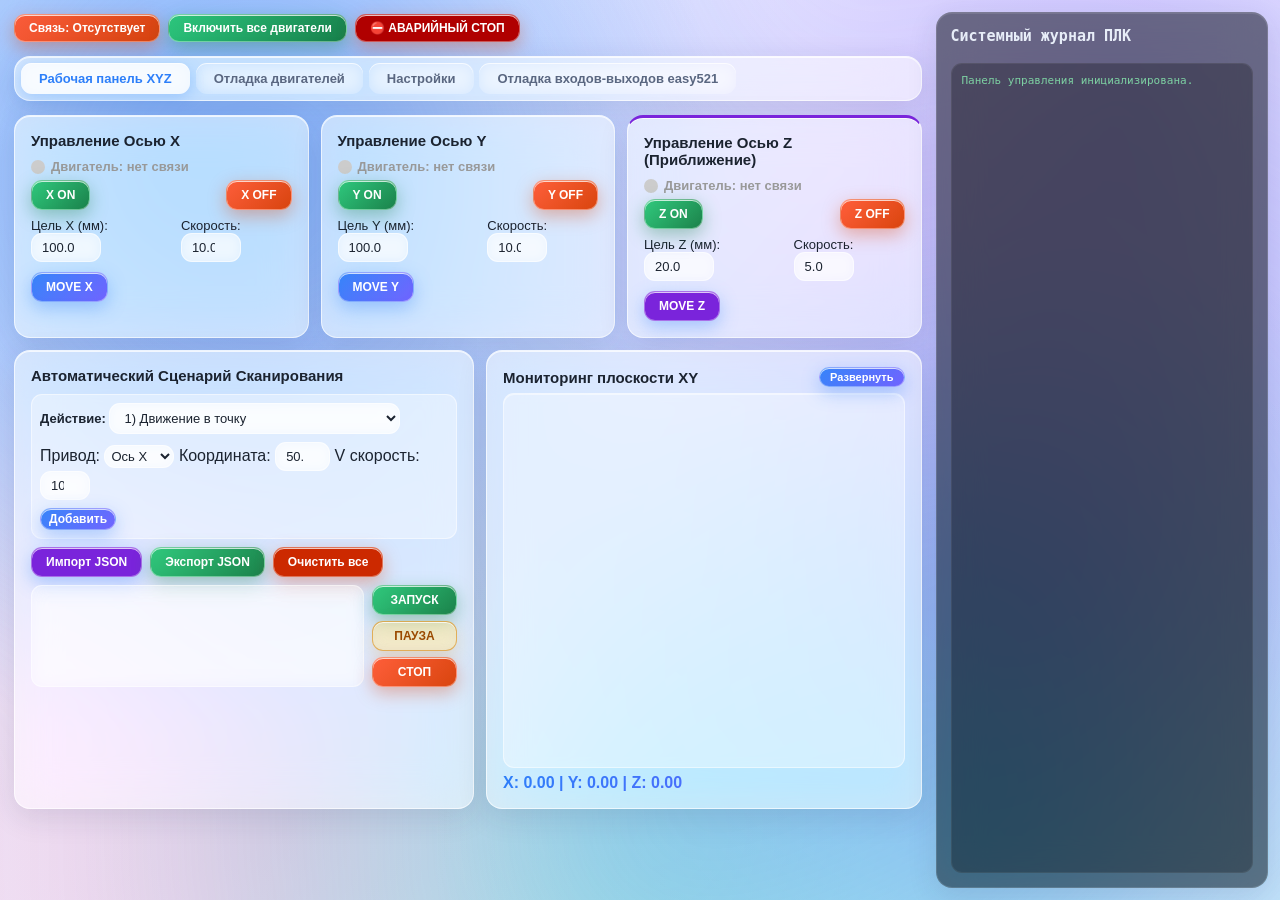
==== commit 8aef009d: "Add per-axis limit-switch blocking and Python documentation Split hardware blocking into per-axis la" ====
--- a/src/index.html
+++ b/src/index.html
@@ -26,6 +26,10 @@
       <div class="grid-3">
         <div class="card">
           <h3>Управление Осью X</h3>
+          <div class="safety-cell" style="margin-bottom:6px;">
+            <span id="pwr_led_1" class="dot"></span>
+            <span id="pwr_lbl_1" class="state-lbl">Двигатель: нет связи</span>
+          </div>
           <div class="form-group">
             <button class="btn-success" onclick="sendPower(1, true)">X ON</button>
             <button class="btn-danger" onclick="sendPower(1, false)">X OFF</button>
@@ -39,6 +43,10 @@
 
         <div class="card">
           <h3>Управление Осью Y</h3>
+          <div class="safety-cell" style="margin-bottom:6px;">
+            <span id="pwr_led_2" class="dot"></span>
+            <span id="pwr_lbl_2" class="state-lbl">Двигатель: нет связи</span>
+          </div>
           <div class="form-group">
             <button class="btn-success" onclick="sendPower(2, true)">Y ON</button>
             <button class="btn-danger" onclick="sendPower(2, false)">Y OFF</button>
@@ -52,6 +60,10 @@
 
         <div class="card" style="border-top: 3px solid #7a24db;">
           <h3>Управление Осью Z (Приближение)</h3>
+          <div class="safety-cell" style="margin-bottom:6px;">
+            <span id="pwr_led_3" class="dot"></span>
+            <span id="pwr_lbl_3" class="state-lbl">Двигатель: нет связи</span>
+          </div>
           <div class="form-group">
             <button class="btn-success" onclick="sendPower(3, true)">Z ON</button>
             <button class="btn-danger" onclick="sendPower(3, false)">Z OFF</button>
@@ -131,8 +143,40 @@
     </div>
 
     <div id="content2" class="tab-content">
+      <div class="card" style="border-top: 3px solid #d83b01; margin-bottom: 12px;">
+        <h3>Концевые выключатели и аппаратная блокировка</h3>
+        <p style="font-size: 12px; color: #666; margin-bottom: 12px;">Срабатывание концевика останавливает ось и защёлкивает блокировку (M100/M200/M300). Снятие — кнопкой «Сброс блокировки» (импульс M101/M201/M301).</p>
+
+        <div class="safety-row" style="margin-bottom:10px;">
+          <span class="axis-name">Ось X</span>
+          <span class="safety-cell"><span id="lim_1" class="dot"></span><span id="limlbl_1" class="state-lbl">[X1] нет связи</span></span>
+          <span class="safety-cell" style="margin-left:14px;"><span id="lim_2" class="dot"></span><span id="limlbl_2" class="state-lbl">[X2] нет связи</span></span>
+          <span style="flex:1;"></span>
+          <span class="safety-cell"><span id="block_led_1" class="dot"></span><span id="block_lbl_1" class="state-lbl">Блокировка: Нет связи</span></span>
+          <button class="btn-warn" style="padding:4px 12px; margin-left:10px;" onclick="sendBlockReset(1)">Сброс блокировки</button>
+        </div>
+
+        <div class="safety-row" style="margin-bottom:10px;">
+          <span class="axis-name">Ось Y</span>
+          <span class="safety-cell"><span id="lim_3" class="dot"></span><span id="limlbl_3" class="state-lbl">[X3] нет связи</span></span>
+          <span class="safety-cell" style="margin-left:14px;"><span id="lim_4" class="dot"></span><span id="limlbl_4" class="state-lbl">[X4] нет связи</span></span>
+          <span style="flex:1;"></span>
+          <span class="safety-cell"><span id="block_led_2" class="dot"></span><span id="block_lbl_2" class="state-lbl">Блокировка: Нет связи</span></span>
+          <button class="btn-warn" style="padding:4px 12px; margin-left:10px;" onclick="sendBlockReset(2)">Сброс блокировки</button>
+        </div>
+
+        <div class="safety-row">
+          <span class="axis-name">Ось Z</span>
+          <span class="safety-cell"><span id="lim_5" class="dot"></span><span id="limlbl_5" class="state-lbl">[X5] нет связи</span></span>
+          <span class="safety-cell" style="margin-left:14px;"><span id="lim_6" class="dot"></span><span id="limlbl_6" class="state-lbl">[X6] нет связи</span></span>
+          <span style="flex:1;"></span>
+          <span class="safety-cell"><span id="block_led_3" class="dot"></span><span id="block_lbl_3" class="state-lbl">Блокировка: Нет связи</span></span>
+          <button class="btn-warn" style="padding:4px 12px; margin-left:10px;" onclick="sendBlockReset(3)">Сброс блокировки</button>
+        </div>
+      </div>
+
       <div class="grid-3">
-        
+
         <div class="card" style="border-top: 3px solid #0078d4;">
           <h3>Тесты: Ось X</h3>
           <div id="xRealStats" class="stats-lbl">Реальные: 0.00 мм</div>
@@ -285,34 +329,6 @@
 
     <div id="content4" class="tab-content">
       <div class="grid-2">
-        <div class="card" style="border-top: 3px solid #0078d4;">
-          <h3>Мониторинг дискретных входов (Easy521)</h3>
-          <p style="font-size: 12px; color: #666; margin-bottom: 15px;">Реальный статус физических сигналов и датчиков, подключенных к портам ввода контроллера.</p>
-          
-          <div style="display: flex; flex-direction: column; gap: 10px;">
-            <div style="display:flex; align-items:center;">
-              <span id="led_x0" style="display:inline-block; width:15px; height:14px; border-radius:50%; background-color:#ccc; margin-right:10px; transition:all 0.2s;"></span>
-              <span style="font-weight:600; font-size:13px; font-family:monospace; width:45px;">[X0]</span>
-              <span style="font-size:13px; color:#333;">Датчик исходного положения Home X</span>
-            </div>
-            <div style="display:flex; align-items:center;">
-              <span id="led_x1" style="display:inline-block; width:15px; height:14px; border-radius:50%; background-color:#ccc; margin-right:10px; transition:all 0.2s;"></span>
-              <span style="font-weight:600; font-size:13px; font-family:monospace; width:45px;">[X1]</span>
-              <span style="font-size:13px; color:#333;">Датчик исходного положения Home Y</span>
-            </div>
-            <div style="display:flex; align-items:center;">
-              <span id="led_x2" style="display:inline-block; width:15px; height:14px; border-radius:50%; background-color:#ccc; margin-right:10px; transition:all 0.2s;"></span>
-              <span style="font-weight:600; font-size:13px; font-family:monospace; width:45px;">[X2]</span>
-              <span style="font-size:13px; color:#333;">Сигнал триггера готовности прибора (VNA Ready)</span>
-            </div>
-            <div style="display:flex; align-items:center;">
-              <span id="led_x3" style="display:inline-block; width:15px; height:14px; border-radius:50%; background-color:#ccc; margin-right:10px; transition:all 0.2s;"></span>
-              <span style="font-weight:600; font-size:13px; font-family:monospace; width:45px;">[X3]</span>
-              <span style="font-size:13px; color:#333; font-weight:bold;">Кнопка аварийного отключения сканера (E-Stop)</span>
-            </div>
-          </div>
-        </div>
-
         <div class="card" style="border-top: 3px solid #d83b01;">
           <h3>Управление дискретными выходами (Easy521)</h3>
           <p style="font-size: 12px; color: #666; margin-bottom: 15px;">Ручная симуляция и активация силовых триггеров исполнительных механизмов.</p>
--- a/src/style.css
+++ b/src/style.css
@@ -313,3 +313,13 @@
 .card-trajectory.compact .queue-row label { font-size: 10px !important; }
 .card-trajectory.compact .queue-row input.val-input { width: 34px !important; padding: 1px !important; font-size: 11px !important; }
 .card-trajectory.compact .queue-row .btn-delete-inline { padding: 2px 4px !important; font-size: 10px !important; }
+
+/* --- Индикаторы состояния: двигатели, концевики, блокировка --- */
+.dot {
+  display: inline-block; width: 14px; height: 14px; border-radius: 50%;
+  background-color: #ccc; margin-right: 6px; transition: all 0.2s; flex: 0 0 auto;
+}
+.state-lbl { font-weight: bold; font-size: 13px; color: #999; }
+.safety-row { display: flex; align-items: center; gap: 8px; flex-wrap: wrap; }
+.safety-row .axis-name { font-weight: bold; width: 54px; }
+.safety-cell { display: flex; align-items: center; }
